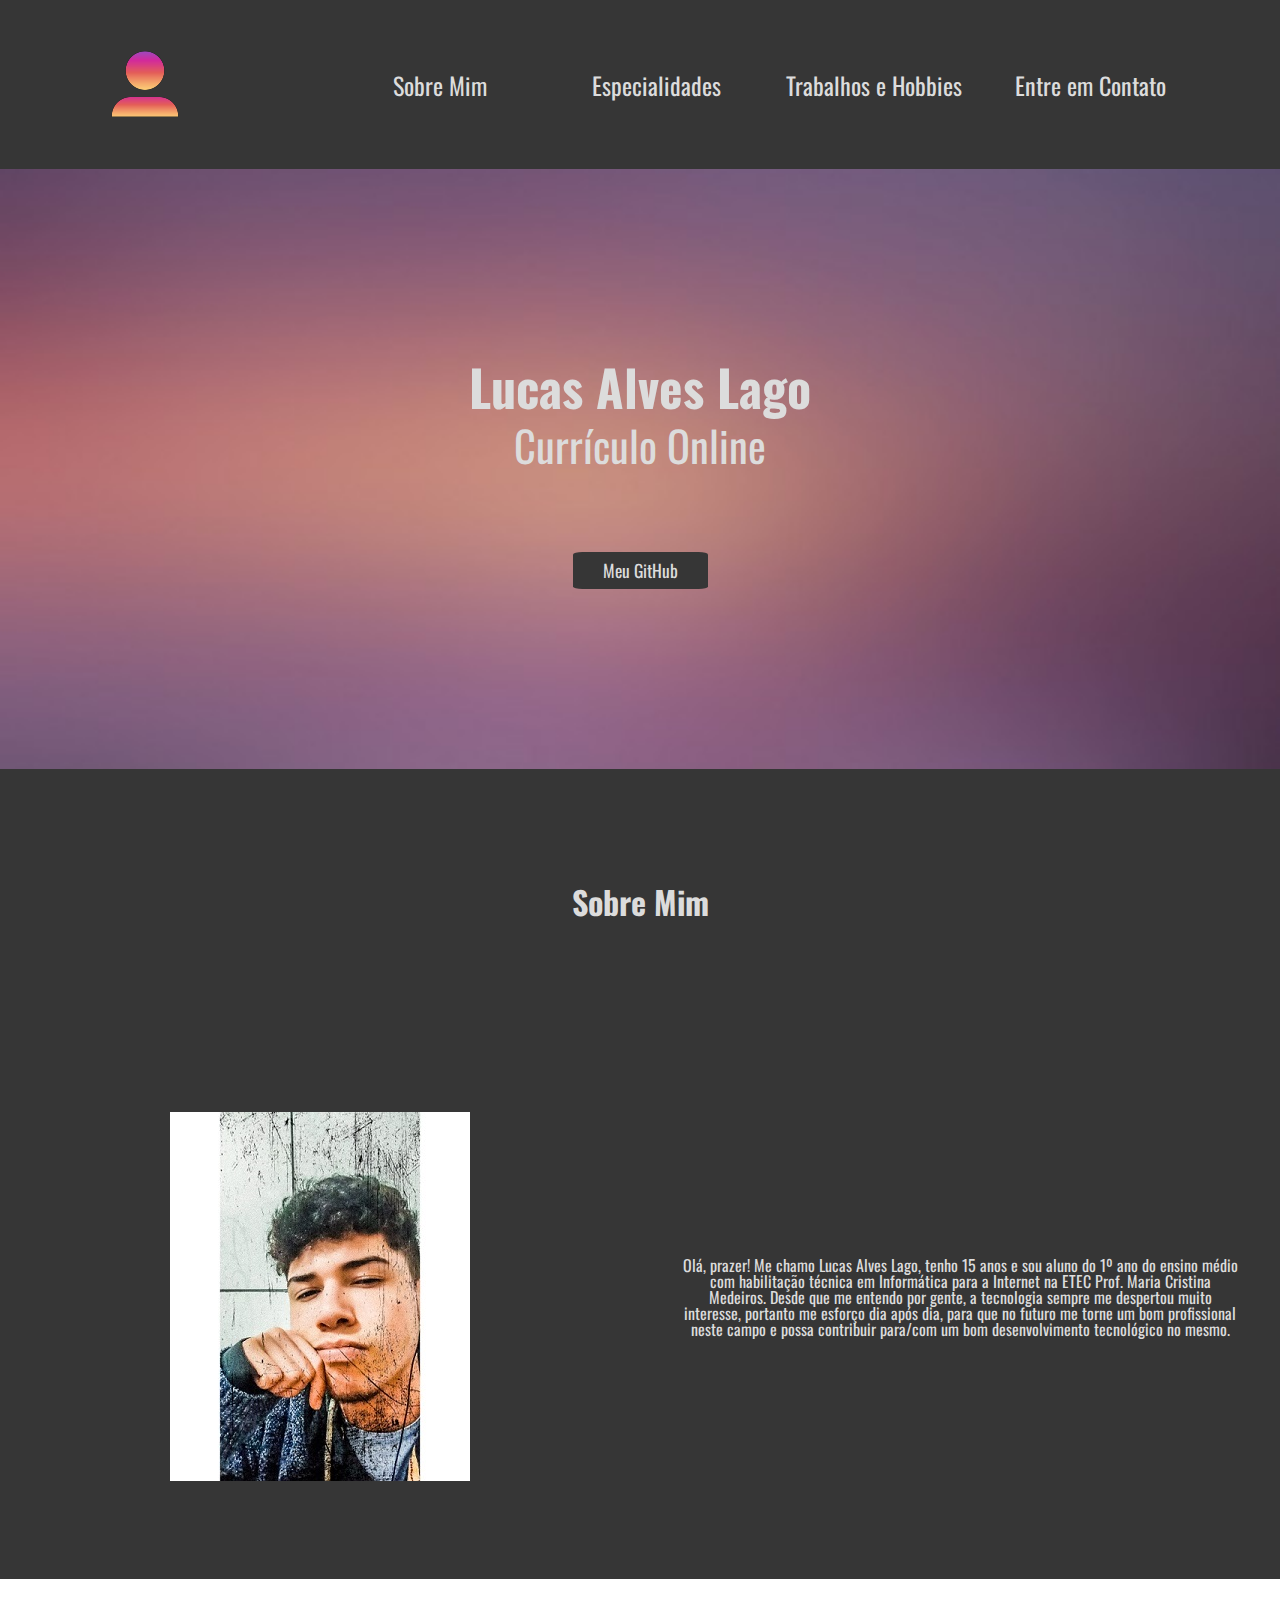
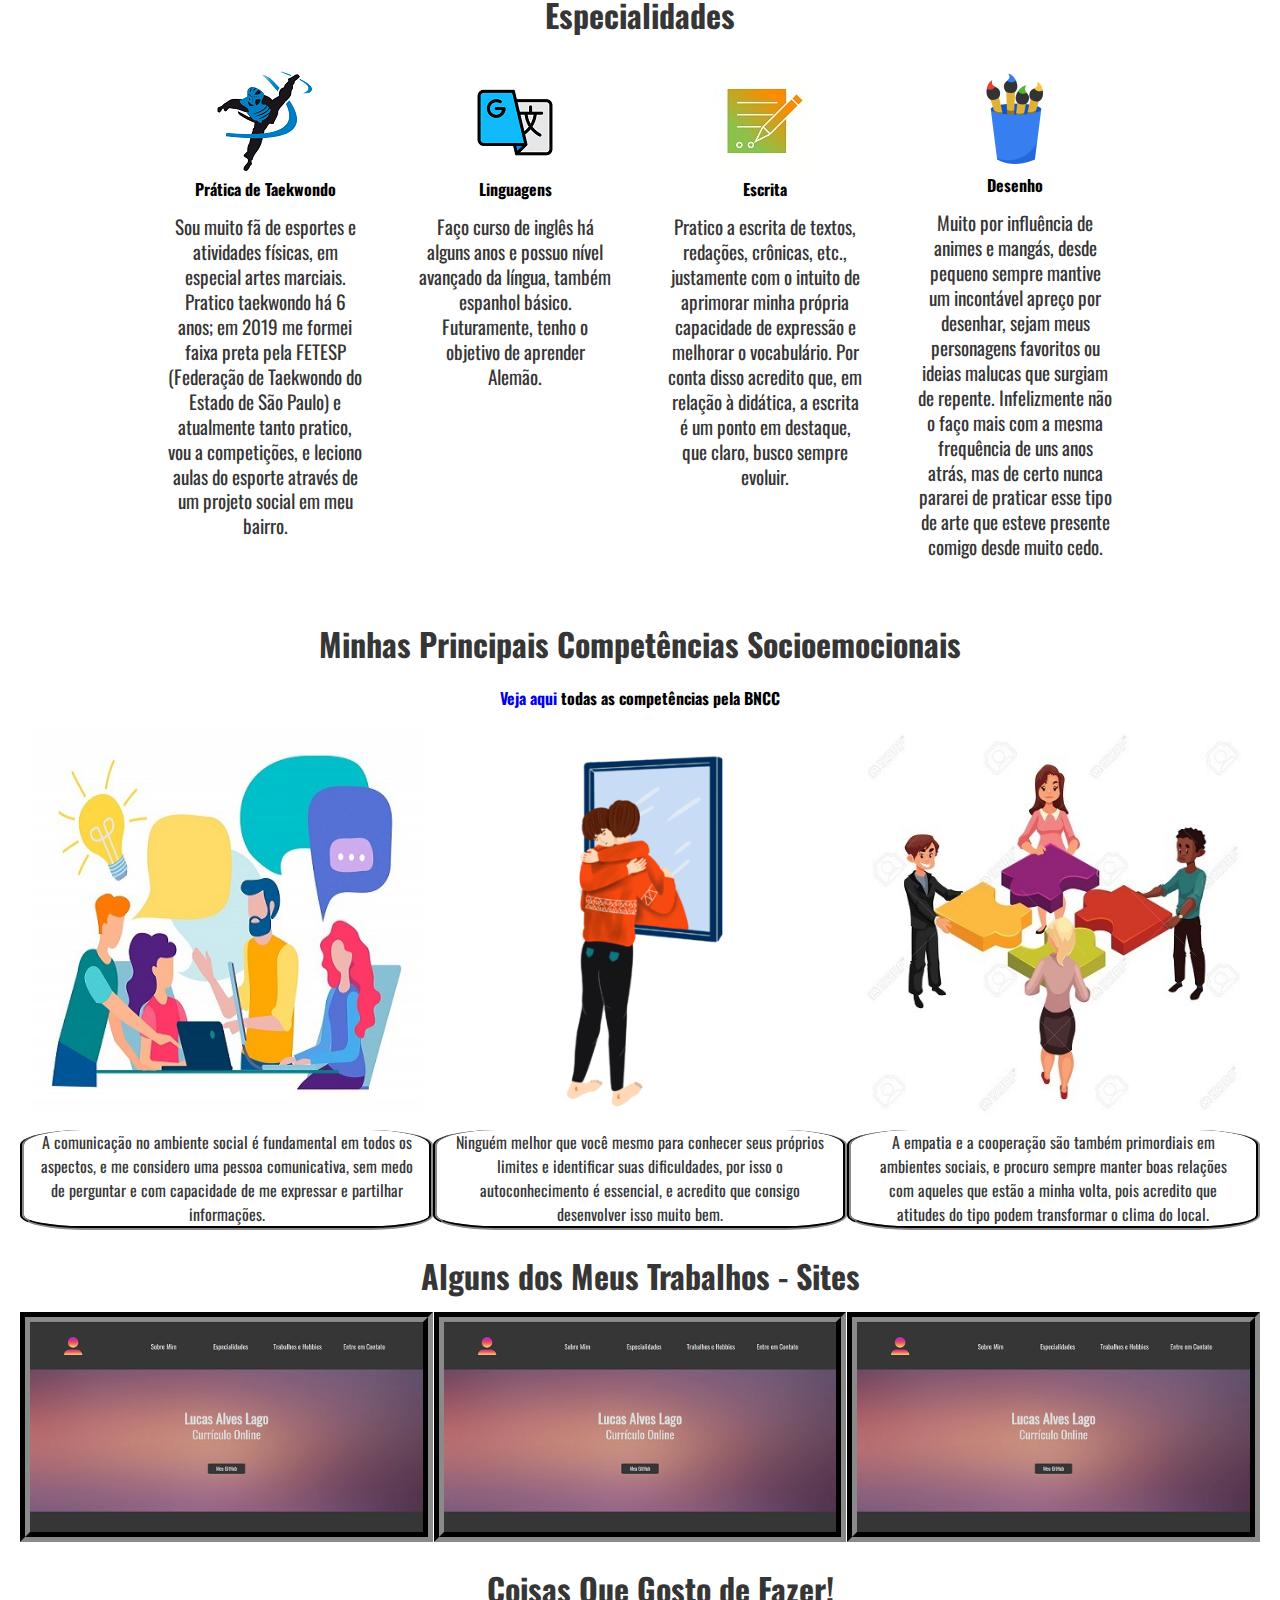
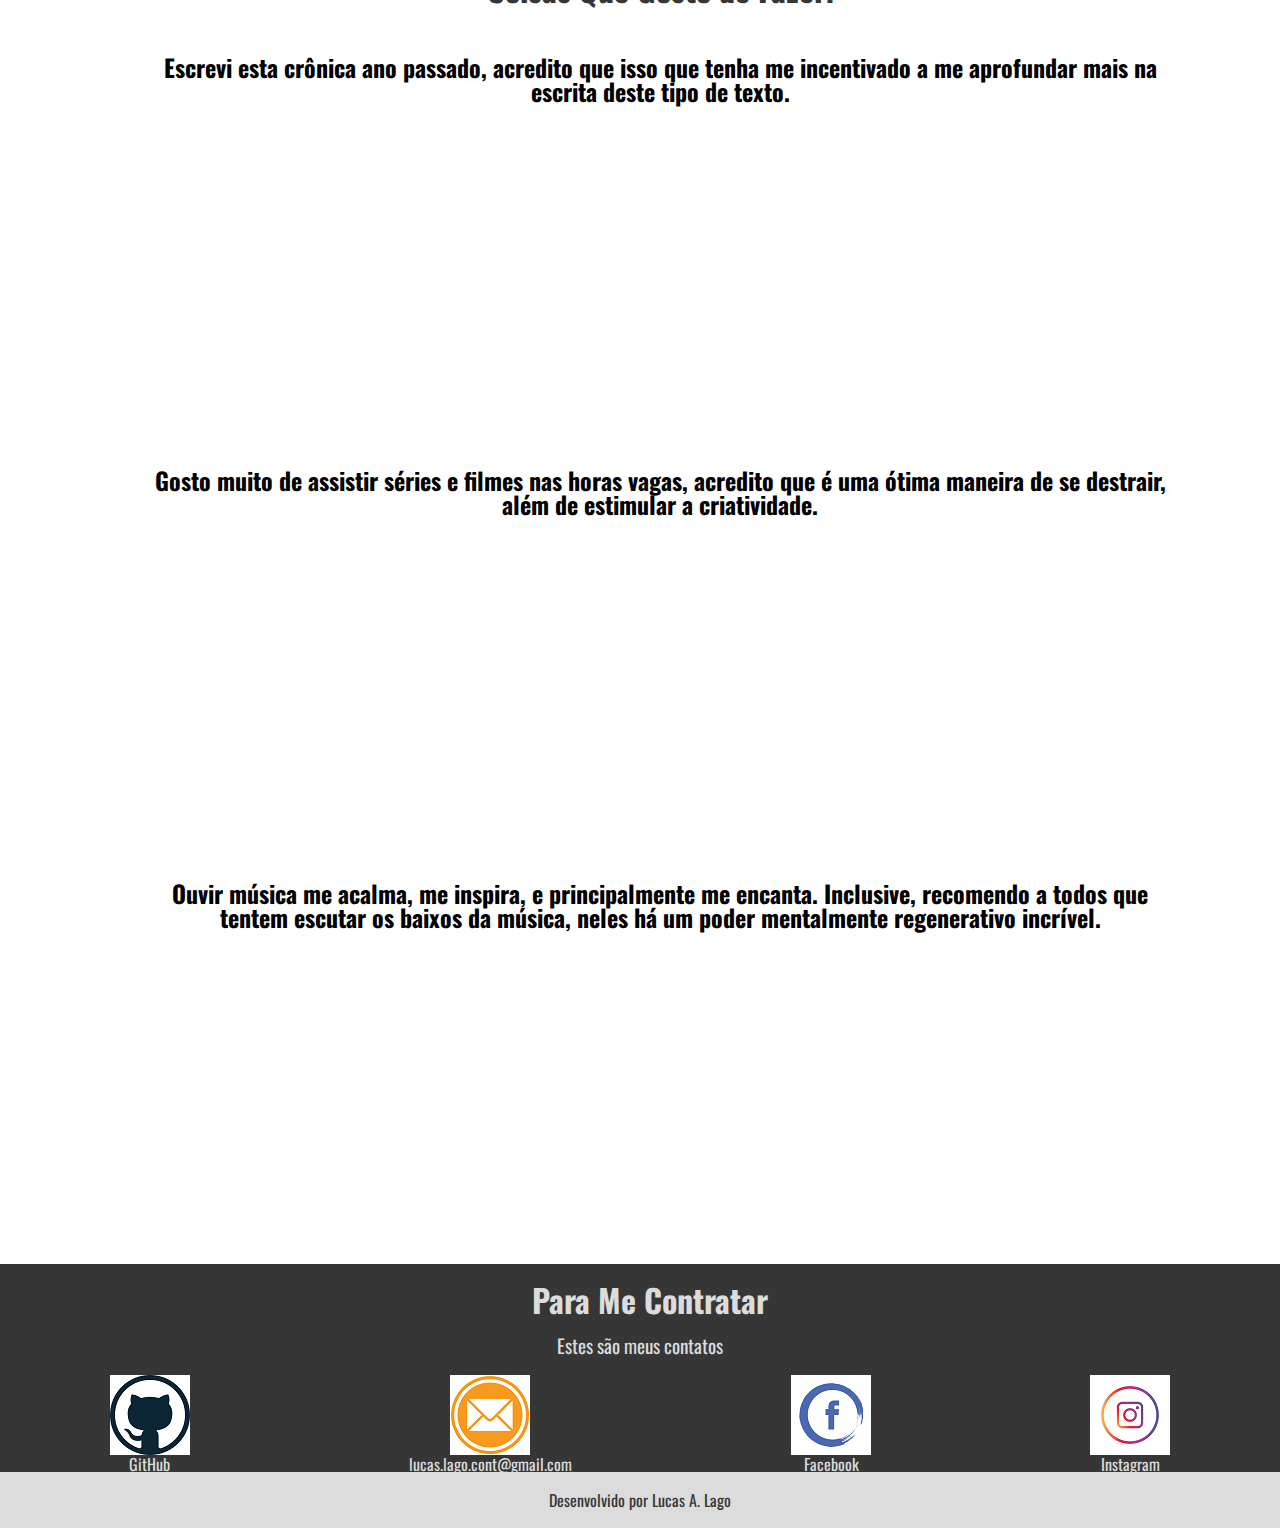
==== index.html @ 4720aa0c "Versão 1 site pessoal" ====
<!DOCTYPE html>
<html>
<head>
	<meta charset="utf-8">
	<meta name="viewport" content="width=device-width, inicial-scale=1.0">
	<link href="https://fonts.googleapis.com/css2?family=Oswald&display=swap" rel="stylesheet">
	<title>Lucas A. Lago</title>
	<link rel="icon" href="img/faviconn.png">
	<link rel="stylesheet" type="text/css" href="css/reset.css">
	<link rel="stylesheet" type="text/css" href="css/estilo.css">
</head>
<body>
	<nav class="logo">
		<a href="index.html">
			<img src="img/icone.png">
		</a>
		<ul>
			<li><a href="#sobre">Sobre Mim</a></li>
			<li><a href="#especialidades">Especialidades</a></li>
        	<li><a href="#trabalhos">Trabalhos e Hobbies</a></li>
        	<li><a href="#contato">Entre em Contato</a></li>
		</ul>

	</nav>

	<header>
		<h1>Lucas Alves Lago</h1>
		<p>Currículo Online</p>
		<a class="botao" href="https://github.com/Lucas-Alves1/Site-Etec-1-">Meu GitHub</a>

	</header>

	<div class="container">
		<section id="sobre">
			<h2>Sobre Mim</h2>
			<div class="foto">
				<img src="img/perfil22.jpeg">				
			</div>
			<div class="texto">
				<p>
					Olá, prazer! Me chamo Lucas Alves Lago, tenho 15 anos e sou aluno do 1º ano do ensino médio com habilitação técnica em Informática para a Internet na ETEC Prof. Maria Cristina Medeiros. Desde que me entendo por gente, a tecnologia sempre me despertou muito interesse, portanto me esforço dia após dia, para que no futuro me torne um bom profissional neste campo e possa contribuir para/com um bom desenvolvimento tecnológico no mesmo. 
				</p>
			</div>
			
		</section>
		<section id="especialidades">

			<h2>Especialidades</h2>
			<div>
				<img src="img/tkd.png">
				<h3>Prática de Taekwondo</h3>
				<p>
					Sou muito fã de esportes e atividades físicas, em especial artes marciais. Pratico taekwondo há 6 anos; em 2019 me formei faixa preta pela FETESP (Federação de Taekwondo do Estado de São Paulo) e atualmente tanto pratico, vou a competições, e leciono aulas do esporte através de um projeto social em meu bairro.
				</p>
			</div>
				
			<div>
				<img src="img/idioma.png">
				<h3>Linguagens</h3>
				<p>
					Faço curso de inglês há alguns anos e possuo nível avançado da língua, também espanhol básico. Futuramente, tenho o objetivo de aprender Alemão.
				</p>
			</div>
				
			<div>
				<img src="img/escrita.jpg">
				<h3>Escrita</h3>
				<p>
					Pratico a escrita de textos, redações, crônicas, etc., justamente com o intuito de aprimorar minha própria capacidade de expressão e melhorar o vocabulário. Por conta disso acredito que, em relação à didática, a escrita é um ponto em destaque, que claro, busco sempre evoluir.
				</p>
			</div>

			<div>
				<img src="img/desenho.png">
				<h3>Desenho</h3>
				<p>
					Muito por influência de animes e mangás, desde pequeno sempre mantive um incontável apreço por desenhar, sejam meus personagens favoritos ou ideias malucas que surgiam de repente. Infelizmente não o faço mais com a mesma frequência de uns anos atrás, mas de certo nunca pararei de praticar esse tipo de arte que esteve presente comigo desde muito cedo.  
				</p>
			</div>
		</section>
		<section id="competencias">
			<h2>Minhas Principais Competências Socioemocionais</h2>
			<h3><a href="docs/competencias.pdf" target="_blank">Veja aqui</a> todas as competências pela BNCC</h3>
			<div class="comp">
				<img src="img/comunicacao.png">
				<p>
					A comunicação no ambiente social é fundamental em todos os aspectos, e me considero uma pessoa comunicativa, sem medo de perguntar e com capacidade de me expressar e partilhar informações.
				</p>
			</div>
			<div class="comp">
				<img src="img/autoconhecimento.png">
				<p>
					Ninguém melhor que você mesmo para conhecer seus próprios limites e identificar suas dificuldades, por isso o autoconhecimento é essencial, e acredito que consigo desenvolver isso muito bem.
				</p>
			</div>
			<div class="comp">
				<img src="img/coop.jpg">
				<p>
					A empatia e a cooperação são também primordiais em ambientes sociais, e procuro sempre manter boas relações com aqueles que estão a minha volta, pois acredito que atitudes do tipo podem transformar o clima do local.
				</p>
			</div>
			<h2 id="trabalhos">Alguns dos Meus Trabalhos - Sites</h2>

				<div class="comp trab">
					<a href="https://curriculo-online1.000webhostapp.com/" target="_blank"><img src="img/site.png"></a>
				
				</div>
				<div class="comp trab">
					<a href="https://curriculo-online1.000webhostapp.com/" target="_blank"><img src="img/site.png"></a>
				
				</div>
				<div class="comp trab">
					<a href="https://curriculo-online1.000webhostapp.com/" target="_blank"><img src="img/site.png"></a>
				
				</div>

		</section>
		<section id="hobbies">
			<h2>Coisas Que Gosto de Fazer!</h2>
			<div class="hobbies">
				<h3>Escrevi esta crônica ano passado, acredito que isso que tenha me incentivado a me aprofundar mais na escrita deste tipo de texto.</h3>
				<iframe width="80%" height="300" src="docs/cronica_anuncio.pdf"></iframe>
			</div>
			<div class="hobbies">
				<h3>Gosto muito de assistir séries e filmes nas horas vagas, acredito que é uma ótima maneira de se destrair, além de estimular a criatividade.</h3>
				<iframe width="80%" height="300" src="https://www.youtube.com/embed/rNciXGzYZms" frameborder="0" allow="accelerometer; autoplay; encrypted-media; gyroscope; picture-in-picture" allowfullscreen></iframe>
			</div>
			<div class="hobbies">
				<h3>Ouvir música me acalma, me inspira, e principalmente me encanta. Inclusive, recomendo a todos que tentem escutar os baixos da música, neles há um poder mentalmente regenerativo incrível.</h3>  
				<iframe width="80%" height="300" src="https://www.youtube.com/embed/yjazVd1yk9I" frameborder="0" allow="accelerometer; autoplay; encrypted-media; gyroscope; picture-in-picture" allowfullscreen></iframe>
			</div>
		</section>
		<section id="contato">
			<h2>Para Me Contratar</h2>
			<p>Estes são meus contatos</p>
			<div>
				<img src="img/git.png">
				<p><a href="https://github.com/Lucas-Alves1" target="_blank">GitHub</a></p>
			</div>
			<div>
				<img src="img/email.png">
				<p><a href="https://mail.google.com/mail/u/0/" target="_blank">lucas.lago.cont@gmail.com</a></p>
			</div>
			<div>
				<img src="img/face.png" alt="facebook" target="_blank">
				<p><a href="https://www.facebook.com/lucas.alves.du">Facebook</a></p>
			</div>
			<div>
				<img src="img/insta.png" alt="instagram" target="_blank">
				<p><a href="https://www.instagram.com/luscakkkkkkkkk/?hl=pt-br">Instagram</a></p>
			</div>
			
			
		</section>
		<footer>
			<p>Desenvolvido por Lucas A. Lago</p>
		</footer>


	</div>

</body>
</html>
---- css/estilo.css ----
/* Formatação Geral  */

body{
	font-family: Oswald, Roboto, sans-serif;

}

h1, h2, h3{
		margin: 0;
		font-family: Roboto, Oswald, sans-serif;
		font-weight: 700;
}	

p{
	font-family: Oswald, Roboto, sans-serif;
}

.container{
	width: 100%;

}

/* Cabeçalho ou barra de Navegação */

.logo img{
	border-radius: 50%;

} 

nav{
	display: flex;
	flex-direction: column;
	align-items: center;
	background-color: #363636;
	color: #DCDCDC;
	padding: 20px; 
}

nav ul{
	list-style: none; 
	padding: 0;
	display: flex;
	flex-direction: column;
	align-items: center;
	width: 100%; 
}

nav ul li{
	text-align: center;
	width: 100%;
	font-size: 1.5em;
	padding: 1%;
}

nav ul li a{
	display: inline-block;
	padding: 10px 0;
	width: 100%;
	text-decoration: none;
	color: #DCDCDC;
}

/* header */

header{
	background-image: url('../img/wppe.jpg');
	background-size: cover;
	background-position: center;
	background-repeat: no-repeat;
	color: #DCDCDC;
	display: flex;
	flex-direction: column;
	align-items: center;
	text-align: center;
	padding: 30px;
	font-size: 25px;

}

header p{
	margin-bottom: 2em;
	font-size: 1.7em;

}

header h1{

	font-size: 2em;
	line-height: 1.5;
}

.botao{
	color: #DCDCDC;
	text-decoration: none;
	padding: 10px 30px;
	background-color: #363636;
	font-size: .7em;
	border-radius: 7%;

}

/* Sobre */
	
#sobre{

	display: flex;
	flex-direction: column;
	align-items: center;
	text-align: center;
	background-color: #363636;
	color: #DCDCDC;

}

#sobre h2{

	margin-top: 20px;
	font-size: 2em;

}

.foto img{

	width: 6 0%;
}

.foto{

	float: left;
	width: 50%;
}

.texto{

	float: right;
	width: 50%;
}

/*Especialidades */

#especialidades{

	padding: 20px;
	display: flex;
	flex-direction: column;
	align-items: center;
	position: relative;
	margin: 0 auto;
}

#especialidades div{

	display: flex;
	flex-direction: column;
	align-items: center;
	text-align: center;
	margin-top: 30px;
}

#especialidades p{

	line-height: 1.3;
	margin: 2vh;
	font-size: 1.2em;
	color: #363636;
}

#especialidades img{

	margin: 10px 0;
}

#especialidades h2{

	font-size: 2em;
	color: #363636;
}

/*Competências*/

#competencias{

	display: flex;
	flex-direction: column;
	align-items: center;
	padding-top: 20px;
	margin-right: 20px;
	margin-left: 20px;
}

#competencias h2{

	margin-bottom: 20px;
	margin-top: 10px;
	font-size: 2em;
	text-align: center;
	color: #363636;
}
 
#competencias h3{

	margin-bottom: 20px;
	margin-top: 10px;
	font-size: 1em;
	text-align: center;
}

#competencias p{

	margin-bottom: 20px;
	margin-top: 10px;
	font-size: 1em;
	text-align: center;
	color: #363636;
}

#competencias a{

	text-decoration: none;
}

#competencias img{

	width: 95%;
	margin-bottom: 0;
	align-items: center;
}

#competencias .comp p{

	border-left: 4px groove #363636;
	border-right: 4px groove #363636;
	border-bottom: 4px groove #363636;
	border-radius: 15%;?
	margin-top: 0;
	font-family: "Oswald", "Roboto", sans-serif;
	padding-right: 15px;
	padding-left: 15px;
	line-height: 1.5; 
}

.trab img:hover{

	-ms-transform: rotate(-10deg);
	-webkit-transform: rotate(-10deg);
	-moz-transform: rotate(-10deg);
	-o-transform: rotate(-10deg);
	transform: rotate(-10deg);
}

.trab img{

	border: 10px groove #363636;
}

/*Hobby*/
#hobbies{

	display: flex;
	flex-direction: column;
	align-items: center;
	padding-top: 20px;
	margin-right: 20px;
	margin-left: 20px;
	width: 100%;
}

#hobbies h2{

	margin-bottom: 20px;
	margin-top: 10px;
	font-size: 2em;
	text-align: center;
	color: #363636;
}

.hobbies{

	width: 80%;
	align-items: center;
	text-align: center;
	padding-bottom: 20px;
}

.hobbies h3{

	font-size: 1.5em;
	margin-top: 30px;
	margin-bottom: 14px;
}
/*contato*/
#contato{

	display: flex;
	flex-direction: column;
	align-items: center;
	text-align: center;
	background-color: #363636;
	width: 100%;
}

#contato h2{

	margin-left: 20px;
	margin-width: 20px;
	margin-bottom: 20px;
	margin-top: 20px;
	font-size: 2em;
	text-align: center;
	color: #DCDCDC;
}

#contato > p{

	margin-bottom: 20px;
	font-size: 1.2em;
	color: #DCDCDC;
}

#contato a{

	text-decoration: none;
	color: #DCDCDC;
	font-family: Roboto, Oswald, sans-serif;
	text-align: center;
	padding-bottom: 10px;
}

/*footer*/
footer{

	text-align: center;
	width: 100%;
	background-color: #DCDCDC;
	color: #363636;
	padding-top: 20px;
	padding-bottom: 20px; 
}

@media screen and (min-width: 768px) {
/* Cabeçalho ou barra de Navegação */
nav{
	flex-direction: row;
	justify-content: space-around;
}
nav ul{

	flex-direction: row;
	width: 70%;
}

}
/* header */

header{
	height: 60vh;
	justify-content: center;

} 

/* SOBRE */

#sobre{

	flex-direction: row;
	flex-wrap: wrap;
	align-items: center;
	height: 90vh;
	justify-content: center;
	min-height: 80vh;
}

#sobre h2{

	text-align: center;
	width: 100%;
}

#sobre div{

	flex-grow: 1;
	flex-basis: 300px;
	padding: 0 40px;
}

/*Especialidades*/

#especialidades{

	flex-direction: row;
	flex-wrap: wrap;
	align-items: flex-start;
	max-width: 1000px;
	margin: 0 auto;
	color: 363636;
}

#especialidades h2{

	text-align: center;
	width: 100%;
	color: 363636;
}

#especialidades div{

	flex-grow: 1;
	flex-basis: 150px;
	padding: 0 10px;
}

/*Competências*/

#competencias{

	flex-direction: row;
	flex-wrap: wrap;
}

#competencias h2, h3{

	width: 100%;
	text-align: center;
}

#competencias .comp{

	text-align: center;
	width: 33.3333333333%
}

/*contato*/

#contato{

	flex-direction: row;
	flex-wrap: wrap;
	justify-content: space-around;
	max-width: 100%;
	margin: 0 auto;
	text-align: center;
	max-height: 40vh;
	width: 100%;
} 

#contato h2,
#contato p{

	width: 100%;
	text-align: center;
}
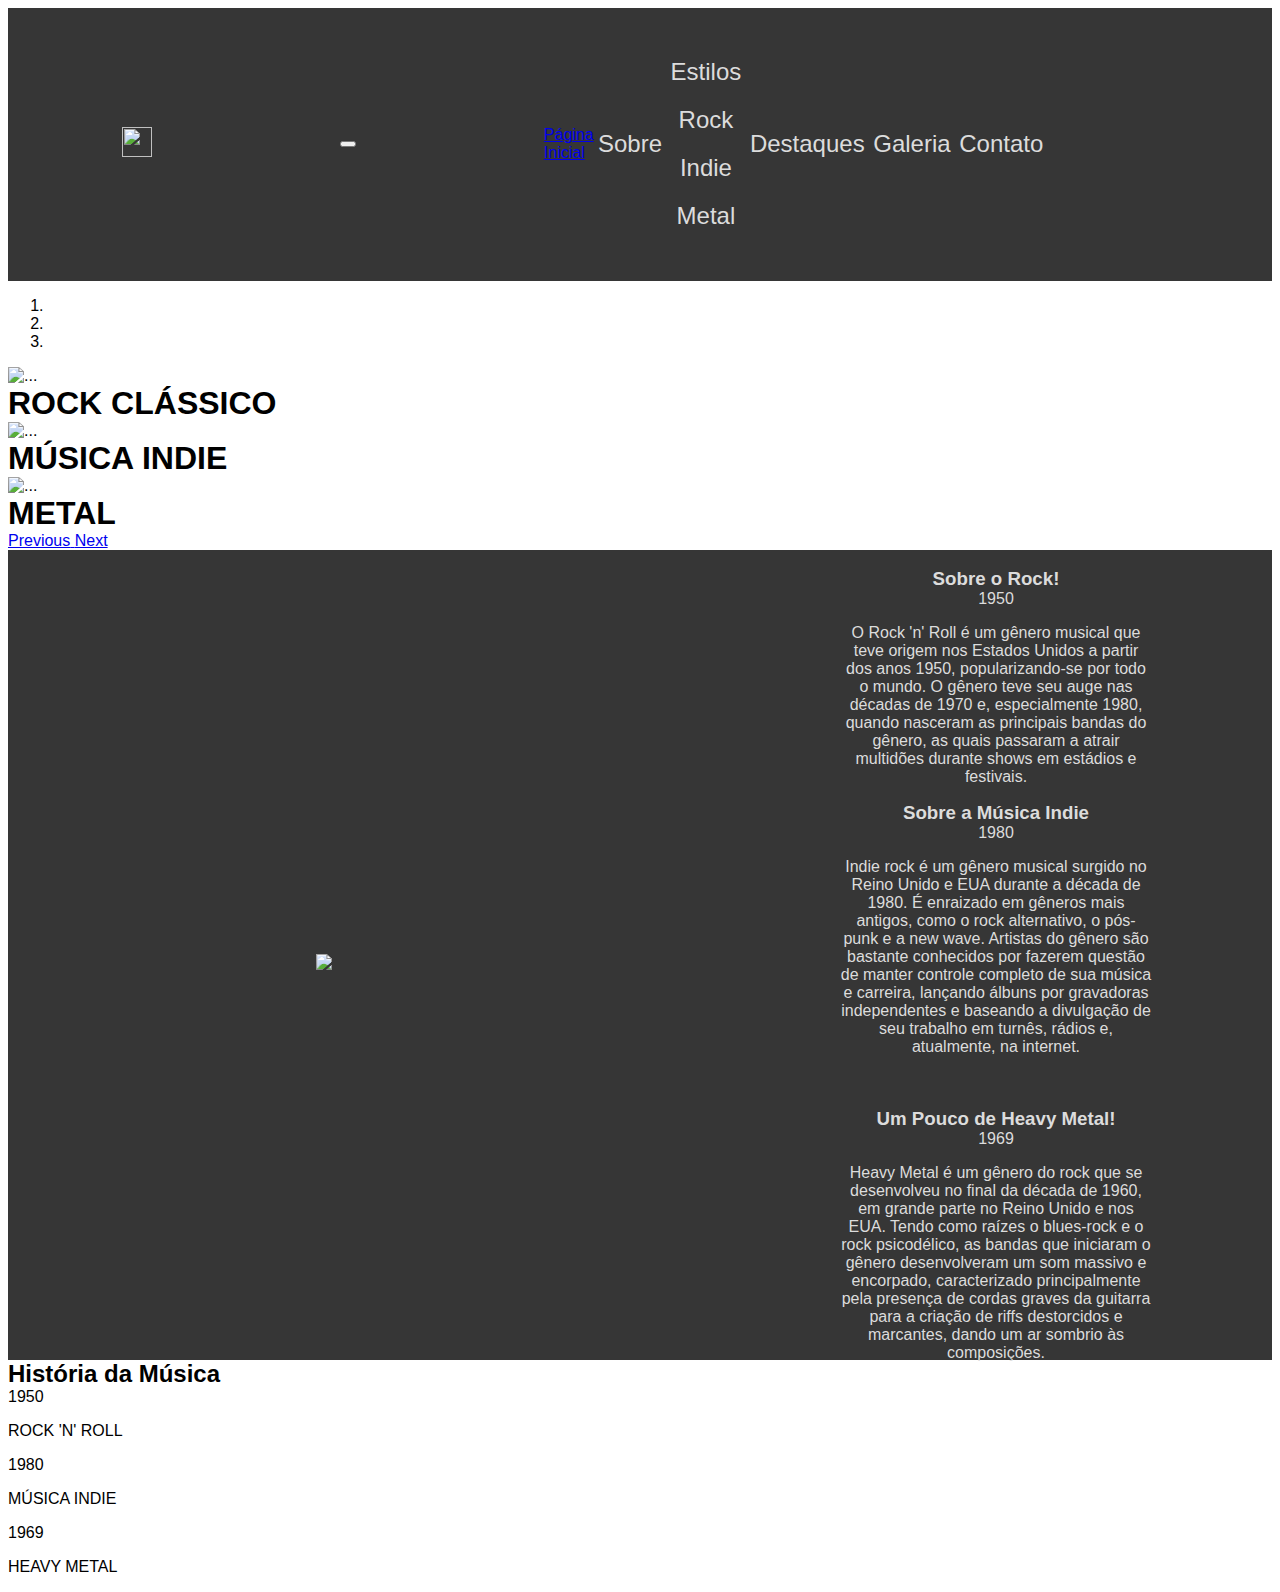
==== commit 65c42ab7: "Add files via upload" ====
--- a/index.html
+++ b/index.html
@@ -1,163 +1,207 @@
-<!DOCTYPE html>
-<html>
-<head>
-	<meta charset="utf-8">
-	<meta name="viewport" content="width=device-width, inicial-scale=1.0">
-	<link href="https://fonts.googleapis.com/css2?family=Oswald&display=swap" rel="stylesheet">
-	<title>Lucas A. Lago</title>
-	<link rel="icon" href="img/faviconn.png">
-	<link rel="stylesheet" type="text/css" href="css/reset.css">
-	<link rel="stylesheet" type="text/css" href="css/estilo.css">
-</head>
-<body>
-	<nav class="logo">
-		<a href="index.html">
-			<img src="img/icone.png">
-		</a>
-		<ul>
-			<li><a href="#sobre">Sobre Mim</a></li>
-			<li><a href="#especialidades">Especialidades</a></li>
-        	<li><a href="#trabalhos">Trabalhos e Hobbies</a></li>
-        	<li><a href="#contato">Entre em Contato</a></li>
-		</ul>
-
-	</nav>
-
-	<header>
-		<h1>Lucas Alves Lago</h1>
-		<p>Currículo Online</p>
-		<a class="botao" href="https://github.com/Lucas-Alves1/Site-Etec-1-">Meu GitHub</a>
-
-	</header>
-
-	<div class="container">
-		<section id="sobre">
-			<h2>Sobre Mim</h2>
-			<div class="foto">
-				<img src="img/perfil22.jpeg">				
-			</div>
-			<div class="texto">
-				<p>
-					Olá, prazer! Me chamo Lucas Alves Lago, tenho 15 anos e sou aluno do 1º ano do ensino médio com habilitação técnica em Informática para a Internet na ETEC Prof. Maria Cristina Medeiros. Desde que me entendo por gente, a tecnologia sempre me despertou muito interesse, portanto me esforço dia após dia, para que no futuro me torne um bom profissional neste campo e possa contribuir para/com um bom desenvolvimento tecnológico no mesmo. 
-				</p>
-			</div>
-			
-		</section>
-		<section id="especialidades">
-
-			<h2>Especialidades</h2>
-			<div>
-				<img src="img/tkd.png">
-				<h3>Prática de Taekwondo</h3>
-				<p>
-					Sou muito fã de esportes e atividades físicas, em especial artes marciais. Pratico taekwondo há 6 anos; em 2019 me formei faixa preta pela FETESP (Federação de Taekwondo do Estado de São Paulo) e atualmente tanto pratico, vou a competições, e leciono aulas do esporte através de um projeto social em meu bairro.
-				</p>
-			</div>
-				
-			<div>
-				<img src="img/idioma.png">
-				<h3>Linguagens</h3>
-				<p>
-					Faço curso de inglês há alguns anos e possuo nível avançado da língua, também espanhol básico. Futuramente, tenho o objetivo de aprender Alemão.
-				</p>
-			</div>
-				
-			<div>
-				<img src="img/escrita.jpg">
-				<h3>Escrita</h3>
-				<p>
-					Pratico a escrita de textos, redações, crônicas, etc., justamente com o intuito de aprimorar minha própria capacidade de expressão e melhorar o vocabulário. Por conta disso acredito que, em relação à didática, a escrita é um ponto em destaque, que claro, busco sempre evoluir.
-				</p>
-			</div>
-
-			<div>
-				<img src="img/desenho.png">
-				<h3>Desenho</h3>
-				<p>
-					Muito por influência de animes e mangás, desde pequeno sempre mantive um incontável apreço por desenhar, sejam meus personagens favoritos ou ideias malucas que surgiam de repente. Infelizmente não o faço mais com a mesma frequência de uns anos atrás, mas de certo nunca pararei de praticar esse tipo de arte que esteve presente comigo desde muito cedo.  
-				</p>
-			</div>
-		</section>
-		<section id="competencias">
-			<h2>Minhas Principais Competências Socioemocionais</h2>
-			<h3><a href="docs/competencias.pdf" target="_blank">Veja aqui</a> todas as competências pela BNCC</h3>
-			<div class="comp">
-				<img src="img/comunicacao.png">
-				<p>
-					A comunicação no ambiente social é fundamental em todos os aspectos, e me considero uma pessoa comunicativa, sem medo de perguntar e com capacidade de me expressar e partilhar informações.
-				</p>
-			</div>
-			<div class="comp">
-				<img src="img/autoconhecimento.png">
-				<p>
-					Ninguém melhor que você mesmo para conhecer seus próprios limites e identificar suas dificuldades, por isso o autoconhecimento é essencial, e acredito que consigo desenvolver isso muito bem.
-				</p>
-			</div>
-			<div class="comp">
-				<img src="img/coop.jpg">
-				<p>
-					A empatia e a cooperação são também primordiais em ambientes sociais, e procuro sempre manter boas relações com aqueles que estão a minha volta, pois acredito que atitudes do tipo podem transformar o clima do local.
-				</p>
-			</div>
-			<h2 id="trabalhos">Alguns dos Meus Trabalhos - Sites</h2>
-
-				<div class="comp trab">
-					<a href="https://curriculo-online1.000webhostapp.com/" target="_blank"><img src="img/site.png"></a>
-				
-				</div>
-				<div class="comp trab">
-					<a href="https://curriculo-online1.000webhostapp.com/" target="_blank"><img src="img/site.png"></a>
-				
-				</div>
-				<div class="comp trab">
-					<a href="https://curriculo-online1.000webhostapp.com/" target="_blank"><img src="img/site.png"></a>
-				
-				</div>
-
-		</section>
-		<section id="hobbies">
-			<h2>Coisas Que Gosto de Fazer!</h2>
-			<div class="hobbies">
-				<h3>Escrevi esta crônica ano passado, acredito que isso que tenha me incentivado a me aprofundar mais na escrita deste tipo de texto.</h3>
-				<iframe width="80%" height="300" src="docs/cronica_anuncio.pdf"></iframe>
-			</div>
-			<div class="hobbies">
-				<h3>Gosto muito de assistir séries e filmes nas horas vagas, acredito que é uma ótima maneira de se destrair, além de estimular a criatividade.</h3>
-				<iframe width="80%" height="300" src="https://www.youtube.com/embed/rNciXGzYZms" frameborder="0" allow="accelerometer; autoplay; encrypted-media; gyroscope; picture-in-picture" allowfullscreen></iframe>
-			</div>
-			<div class="hobbies">
-				<h3>Ouvir música me acalma, me inspira, e principalmente me encanta. Inclusive, recomendo a todos que tentem escutar os baixos da música, neles há um poder mentalmente regenerativo incrível.</h3>  
-				<iframe width="80%" height="300" src="https://www.youtube.com/embed/yjazVd1yk9I" frameborder="0" allow="accelerometer; autoplay; encrypted-media; gyroscope; picture-in-picture" allowfullscreen></iframe>
-			</div>
-		</section>
-		<section id="contato">
-			<h2>Para Me Contratar</h2>
-			<p>Estes são meus contatos</p>
-			<div>
-				<img src="img/git.png">
-				<p><a href="https://github.com/Lucas-Alves1" target="_blank">GitHub</a></p>
-			</div>
-			<div>
-				<img src="img/email.png">
-				<p><a href="https://mail.google.com/mail/u/0/" target="_blank">lucas.lago.cont@gmail.com</a></p>
-			</div>
-			<div>
-				<img src="img/face.png" alt="facebook" target="_blank">
-				<p><a href="https://www.facebook.com/lucas.alves.du">Facebook</a></p>
-			</div>
-			<div>
-				<img src="img/insta.png" alt="instagram" target="_blank">
-				<p><a href="https://www.instagram.com/luscakkkkkkkkk/?hl=pt-br">Instagram</a></p>
-			</div>
-			
-			
-		</section>
-		<footer>
-			<p>Desenvolvido por Lucas A. Lago</p>
-		</footer>
-
-
-	</div>
-
-</body>
+<!doctype html>
+<html lang="pt-br">
+  <head>
+    <!-- Required meta tags -->
+    <meta charset="utf-8">
+    <meta name="viewport" content="width=device-width, initial-scale=1, shrink-to-fit=no">
+
+    <!-- Bootstrap CSS -->
+    <link rel="stylesheet" type="text/css" href="css/bootstrap.css">
+    <link rel="stylesheet" type="text/css" href="css/botstrap-grid.css">
+    <link rel="stylesheet" type="text/css" href="css/boostrap-reboot.css">
+    <link rel="stylesheet" type="text/css" href="css/estilo.css">
+    <link href="https://fonts.googleapis.com/css2?family=Syne+Mono&display=swap" rel="stylesheet">
+    <link href="https://fonts.googleapis.com/css2?family=Grenze+Gotisch:wght@800&display=swap" rel="stylesheet">
+    <link rel="icon" type="image/png" sizes="16x16" href="img/favicon.png">
+
+    <title>Meu Site de Música</title>
+  </head>
+  <body>
+    <nav class="navbar fixed-top navbar-expand-lg navbar-dark bg-dark">
+      <a class="navbar-brand" href="index.html">
+        <img src="img/logo.png" width="30" height="30" alt="" loading="lazy">
+      </a>
+      <button class="navbar-toggler" type="button" data-toggle="collapse" data-target="#navbarSupportedContent" aria-controls="navbarSupportedContent" aria-expanded="false" aria-label="Toggle navigation">
+        <span class="navbar-toggler-icon"></span>
+      </button>
+
+      <div class="collapse navbar-collapse" id="navbarSupportedContent">
+        <ul class="navbar-nav mr-auto">
+          <!--<li class="nav-item active">
+            <a class="nav-link" href="#">Página Inicial<span class="sr-only">(current)</span></a>
+          </li>
+          <li class="nav-item">-->
+            <a class="nav-link" href="#inicio">Página Inicial</a>
+          </li>
+          <li class="nav-item">
+            <a class="nav-link" href="#sobre">Sobre</a>
+          </li>
+          <li class="nav-item dropdown">
+            <a class="nav-link dropdown-toggle" href="#" id="navbarDropdown" role="button" data-toggle="dropdown" aria-haspopup="true" aria-expanded="false">Estilos</a>
+            <div class="dropdown-menu" aria-labelledby="navbarDropdown">
+              <a class="dropdown-item" href="#">Rock</a>
+              <a class="dropdown-item" href="#">Indie</a>
+              <a class="dropdown-item" href="#">Metal</a>
+            </div>
+          </li>
+          <li class="nav-item">
+            <a class="nav-link" href="#destaques">Destaques</a>
+          </li>
+          <li class="nav-item">
+            <a class="nav-link" href="#">Galeria</a>
+          </li>
+          <li class="nav-item">
+            <a class="nav-link" href="#">Contato</a>
+          </li>
+        </ul>
+      </div>
+    </nav>
+
+    <div id="inicio" class="naoentra">
+      <div id="carouselExampleCaptions" class="carousel slide" data-ride="carousel">
+        <ol class="carousel-indicators">
+          <li data-target="#carouselExampleCaptions" data-slide-to="0" class="active"></li>
+          <li data-target="#carouselExampleCaptions" data-slide-to="1"></li>
+          <li data-target="#carouselExampleCaptions" data-slide-to="2"></li>
+        </ol>
+        <div class="carousel-inner">
+          <div class="carousel-item active">
+            <img src="img/rock-banner.png" class="d-block w-100" alt="...">
+            <div class="carousel-caption d-none d-md-block">
+              <h1>ROCK CLÁSSICO</h1>
+            </div>
+          </div>
+          <div class="carousel-item">
+            <img src="img/indie-banner.png" class="d-block w-100" alt="...">
+            <div class="carousel-caption d-none d-md-block">
+              <h1>MÚSICA INDIE</h1>
+            </div>
+          </div>
+          <div class="carousel-item">
+            <img src="img/metal-banner.jpg" class="d-block w-100" alt="...">
+            <div class="carousel-caption d-none d-md-block">
+              <h1>METAL</h1>
+            </div>
+          </div>
+        </div>
+        <a class="carousel-control-prev" href="#carouselExampleCaptions" role="button" data-slide="prev">
+          <span class="carousel-control-prev-icon" aria-hidden="true"></span>
+          <span class="sr-only">Previous</span>
+        </a>
+        <a class="carousel-control-next" href="#carouselExampleCaptions" role="button" data-slide="next">
+          <span class="carousel-control-next-icon" aria-hidden="true"></span>
+          <span class="sr-only">Next</span>
+        </a>
+      </div>
+    </div>  
+
+    <main id="sobre" class="gradiente">
+      <div id="sobre1" class="linha">
+        <img class="img-fluid" src="img/linha.png">
+      </div>
+      <div class="gradiente">
+        <section>
+          <div class="container">
+            <div class="row align-items-center">
+              <div class="col-md-3 col-lg-3 d-none d-md-block"> 
+                <div class="p-4">
+                  <img class="img-fluid radius-meu" src="img/rock1.jpg" alt="">
+                </div>             
+              </div>
+              <div class="col-md-9 col-lg-9">  
+                <div class="p-4">
+                  <h3 class="display-5 sombra-branca">Sobre o Rock!</h3>
+                  <div class="ano"><span data-toggle="counter-up">1950</span></div>
+                  <p>O Rock 'n' Roll é um gênero musical que teve origem nos Estados Unidos a partir dos anos 1950, popularizando-se por todo o mundo. O gênero <span class="destaque-vermelho">teve seu auge</span> nas décadas de 1970 e, <span class="destaque-vermelho">especialmente 1980</span>, quando nasceram as principais bandas do gênero, as quais passaram a atrair multidões durante shows em estádios e festivais.                      
+                  </p>
+                </div>              
+              </div>
+            </div>
+          </div>
+        </section>
+
+        <section>
+          <div class="container">
+            <div class="row align-items-center">
+              <div class="col-md-9 col-lg-9">
+                <div class="p-4">
+                  <h3 class="display-5 sombra-branca">Sobre a Música Indie</h3>
+                  <div class="ano"><span data-toggle="counter-up">1980</span></div>
+                  <p>Indie rock é um gênero musical surgido no Reino Unido e EUA durante a década de 1980. É <span class="destaque-vermelho">enraizado em gêneros mais antigos</span>, como o rock alternativo, o pós-punk e a new wave. Artistas do gênero são bastante conhecidos por fazerem questão de manter <span class="destaque-vermelho">controle completo</span> de sua música e carreira, lançando álbuns por gravadoras independentes e baseando a divulgação de seu trabalho em turnês, rádios e, atualmente, na internet.
+                </div>             
+              </div>
+              <div class="col-md-3 col-lg-3 d-none d-md-block">
+                <div class="p-4">
+                  <img class="img-fluid radius-meu" src="img/indie1.jpg" alt="">
+                </div>              
+              </div>
+            </div>
+          </div>  
+        </section>
+
+        <section>
+          <div class="container">
+            <div class="row align-items-center">
+              <div class="col-md-3 col-lg-3 d-none d-md-block">    
+                <div class="p-4">
+                  <img class="img-fluid radius-meu" src="img/metal1.jpg" alt="">
+                </div>
+              </div>
+              <div class="col-md-9 col-lg-9">  
+                <div class="p-4">
+                  <h3 class="display-5 sombra-branca">Um Pouco de Heavy Metal!</h3>
+                  <div class="ano"><span data-toggle="counter-up">1969</span></div>
+                  <p>Heavy Metal é um gênero do rock que se desenvolveu no final da década de 1960, em grande parte no Reino Unido e nos EUA. <span class="destaque-vermelho">Tendo como raízes o blues-rock e o rock psicodélico</span>, as bandas que iniciaram o gênero desenvolveram um som massivo e encorpado, caracterizado principalmente pela presença de <span class="destaque-vermelho">cordas graves da guitarra</span> para a criação de riffs destorcidos e marcantes, dando um ar sombrio às composições.  
+                  </p>
+                </div>                 
+              </div>
+            </div>  
+          </div>
+        </section>
+      </div>
+    </main>
+
+    <div id="destaques" class="fundo-imagem img-fluid">
+      <section id="counts" class="counts section-bg">
+        <div class="container">
+          <h2 class="cor sombra-vermelha"><b>História da Música</b></h2>
+          <div class="row justify-content-center">
+
+            <div class="col-lg-4 col-md-4 d-md-flex align-items-md-stretch">
+              <div class="count-box">
+                <span data-toggle="counter-up">1950</span>
+                <p class="sombra-preta">ROCK 'N' ROLL</p>
+              </div>
+            </div>
+
+            <div class="col-lg-4 col-md-4 d-md-flex align-items-md-stretch">
+              <div class="count-box">
+                <span data-toggle="counter-up">1980</span>
+                <p class="sombra-preta">MÚSICA INDIE</p>
+              </div>
+
+            <div class="col-lg-4 col-md-4 d-md-flex align-items-md-stretch">
+              <div class="count-box">
+                <span data-toggle="counter-up">1969</span>
+                <p class="sombra-preta">HEAVY METAL</p>
+              </div>
+          </div>
+        </div>
+      </section>    
+    </div>
+
+    <!-- Optional JavaScript -->
+    <!-- jQuery first, then Popper.js, then Bootstrap JS -->
+
+    <script type="text/javascript" src="js/jquery.min.js"></script>
+    <script type="text/javascript" src="js/jquery.waypoints.min.js"></script>
+    <script src="https://cdn.jsdelivr.net/npm/popper.js@1.16.1/dist/umd/popper.min.js" integrity="sha384-9/reFTGAW83EW2RDu2S0VKaIzap3H66lZH81PoYlFhbGU+6BZp6G7niu735Sk7lN" crossorigin="anonymous"></script>
+    <script type="text/javascript" src="js/bootstrap.js"></script>
+    <script type="text/javascript" src="js/bootstrap.bundle.js"></script>
+    <script type="text/javascript" src="js/counterup.min.js"></script>
+    <script type="text/javascript" src="js/jquery.waypoints.min.js"></script>
+    <script type="text/javascript" src="js/main.js"></script>
+    
+    
+  </body>
 </html>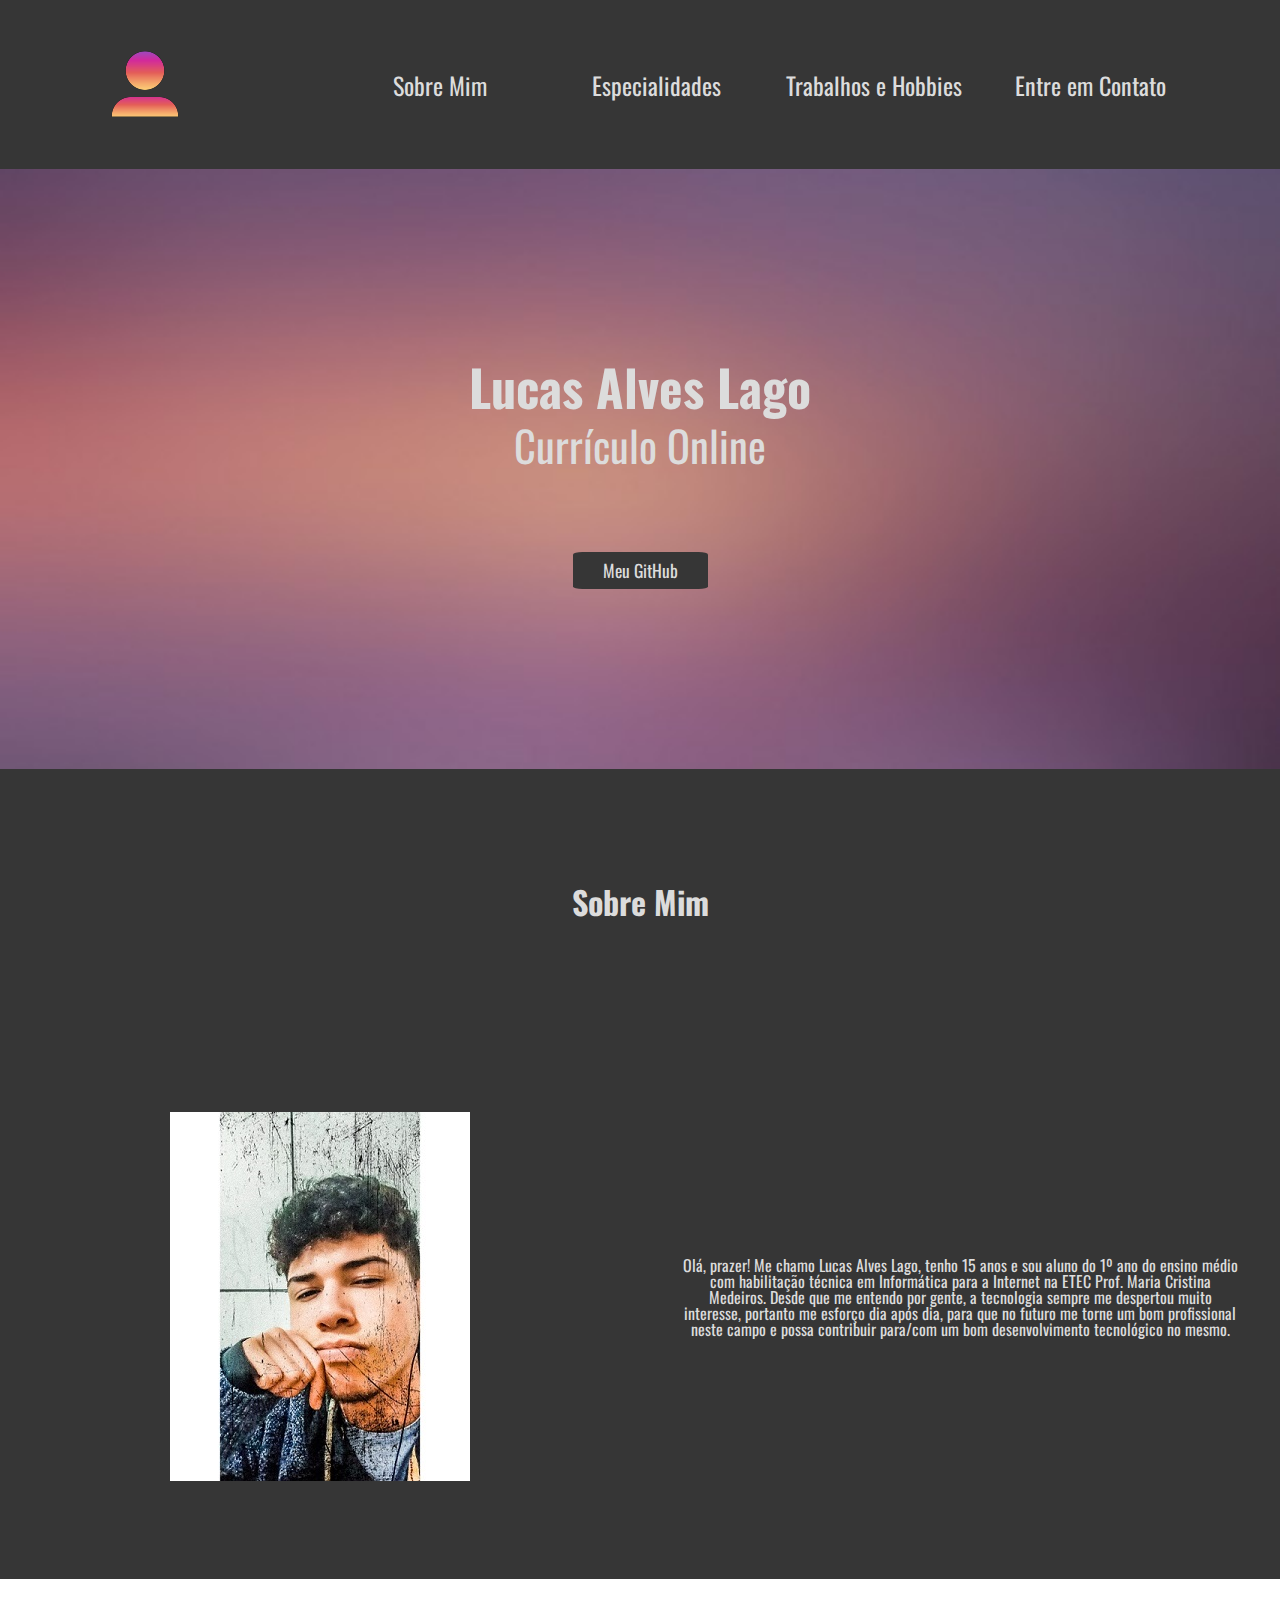
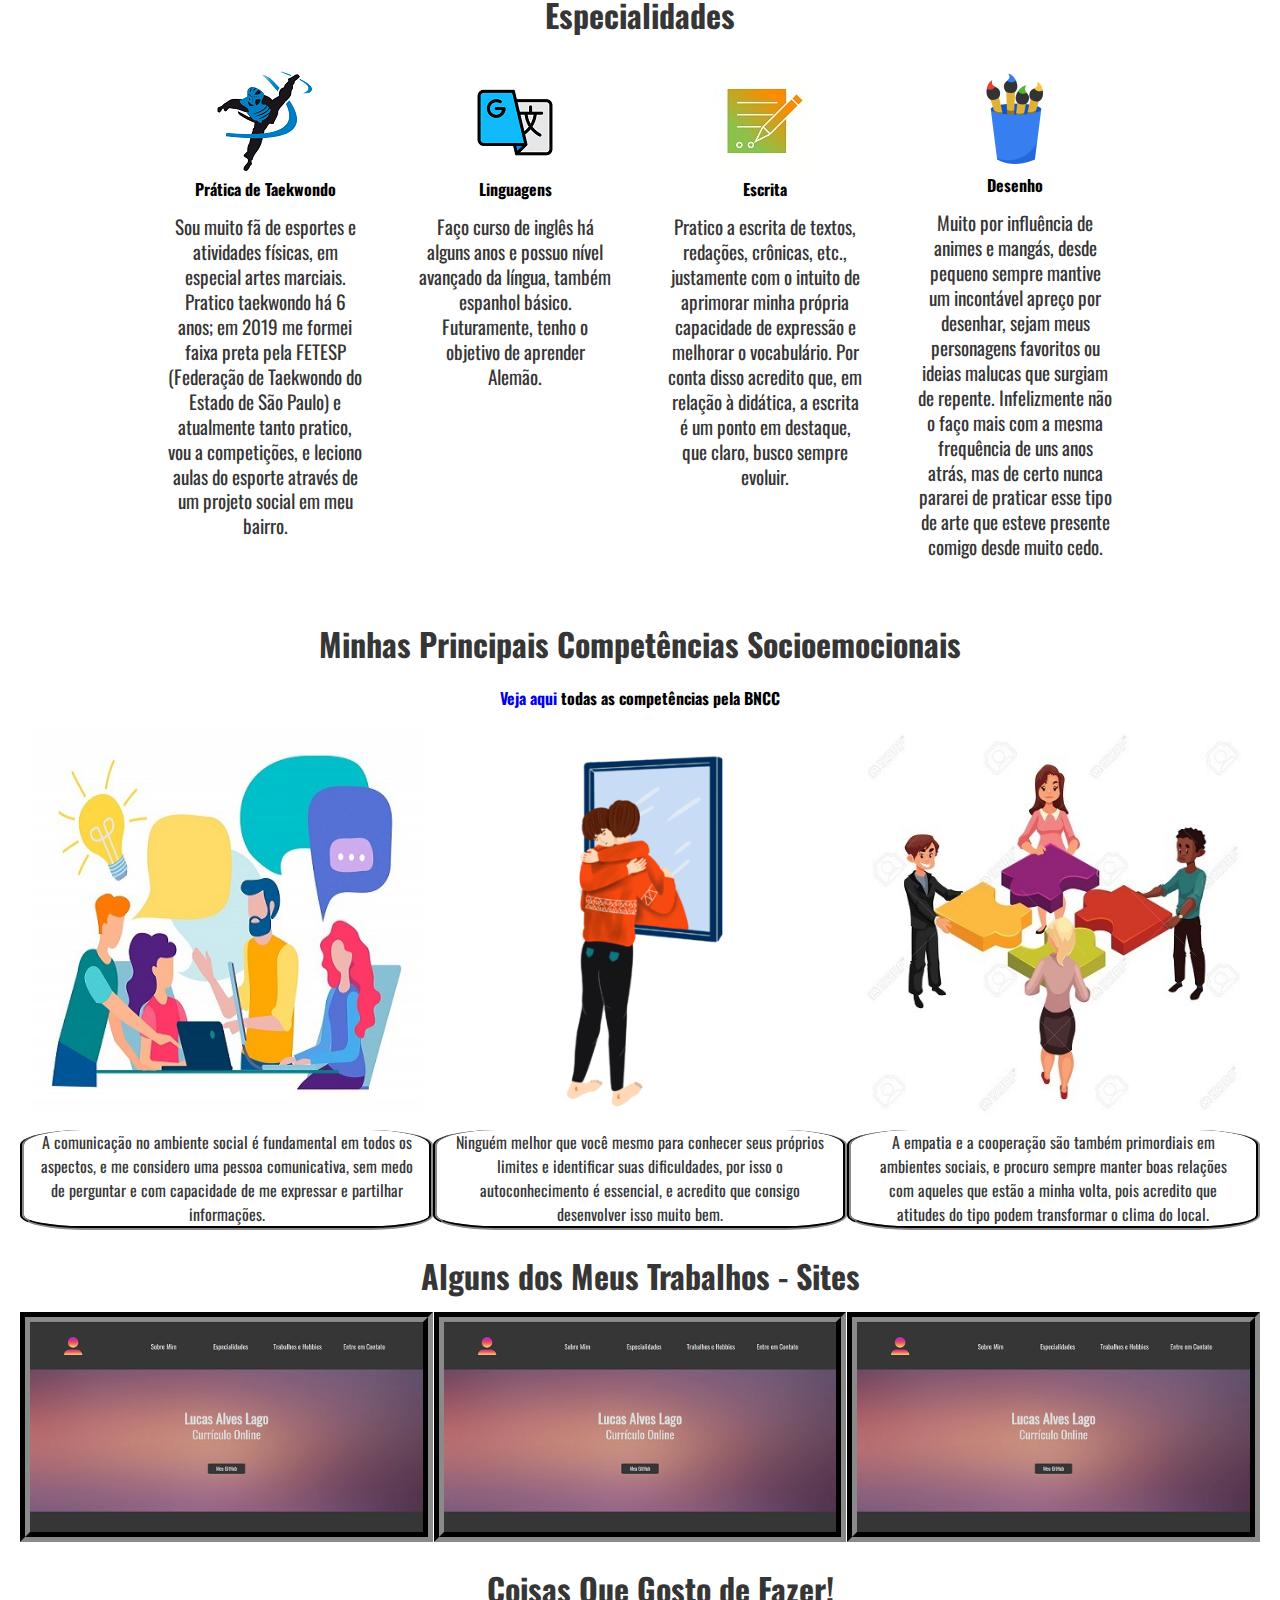
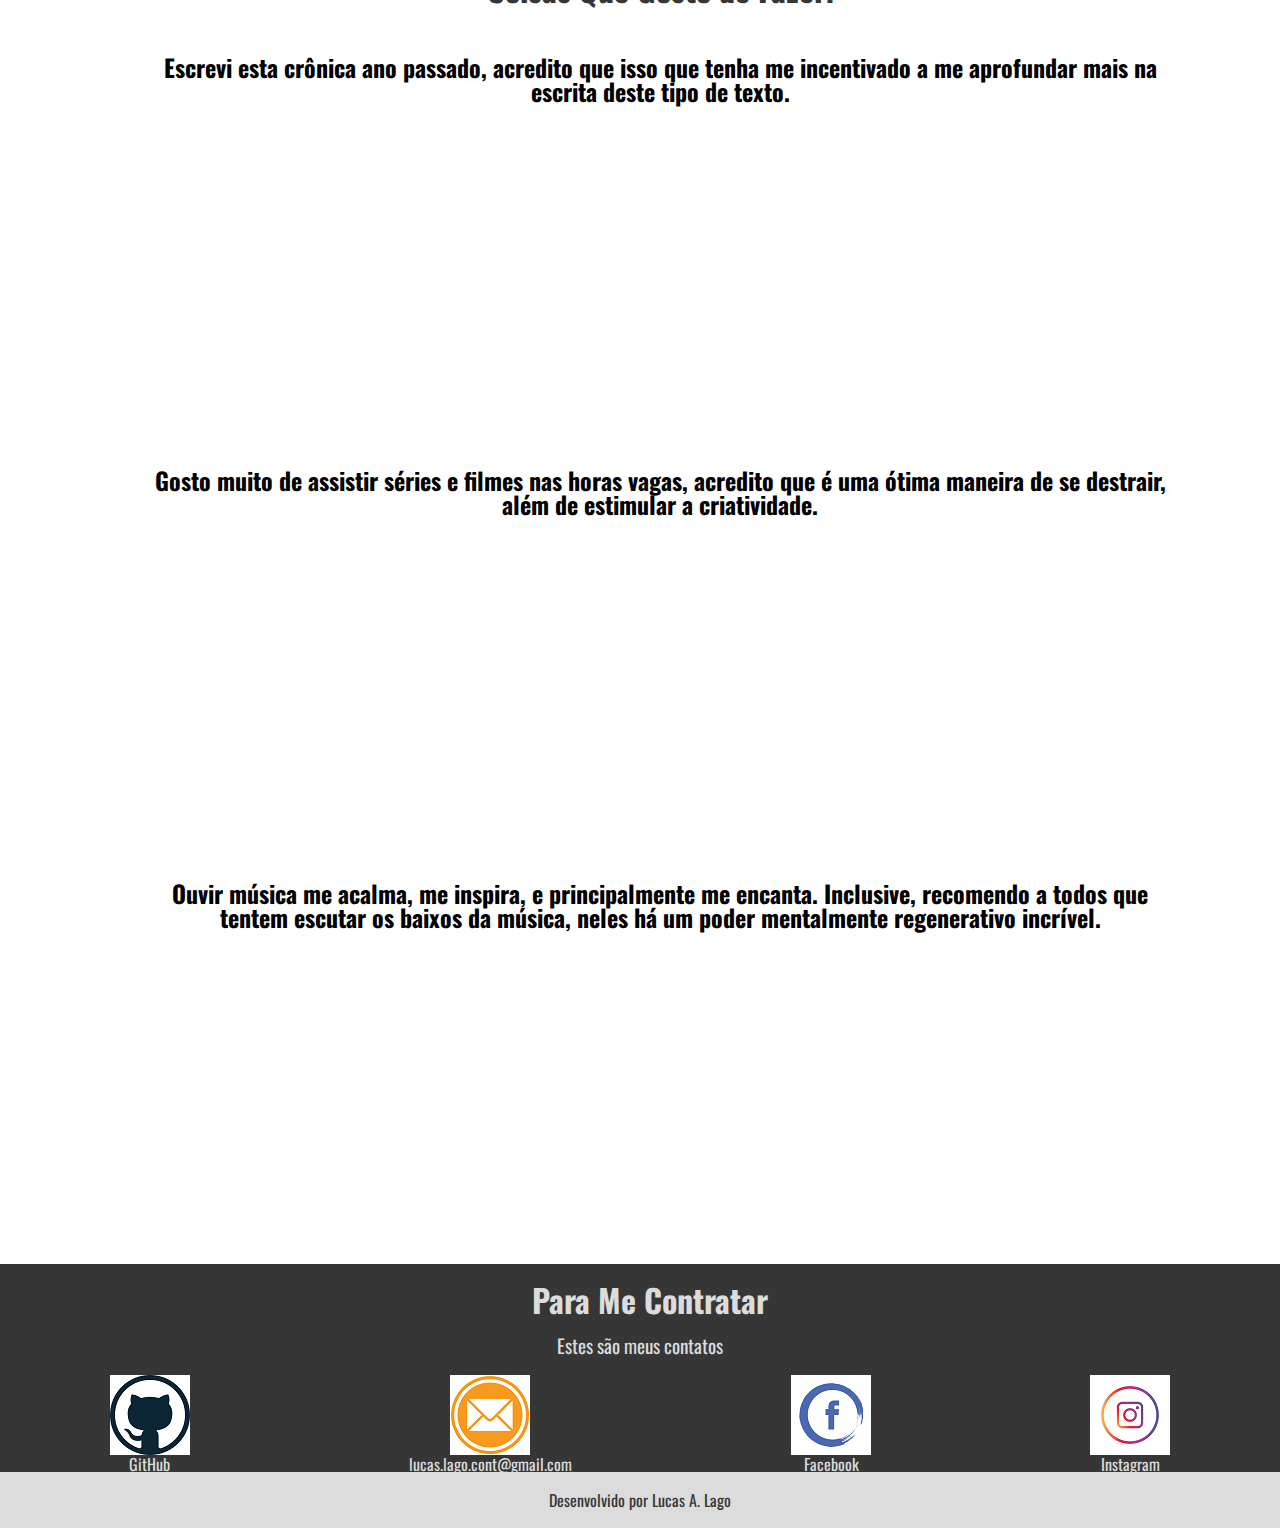
==== commit 2dfae0eb: "Add files via upload" ====
--- a/index.html
+++ b/index.html
@@ -1,207 +1,163 @@
-<!doctype html>
-<html lang="pt-br">
-  <head>
-    <!-- Required meta tags -->
-    <meta charset="utf-8">
-    <meta name="viewport" content="width=device-width, initial-scale=1, shrink-to-fit=no">
+<!DOCTYPE html>
+<html>
+<head>
+	<meta charset="utf-8">
+	<meta name="viewport" content="width=device-width, inicial-scale=1.0">
+	<link href="https://fonts.googleapis.com/css2?family=Oswald&display=swap" rel="stylesheet">
+	<title>Lucas A. Lago</title>
+	<link rel="icon" href="img/faviconn.png">
+	<link rel="stylesheet" type="text/css" href="css/reset.css">
+	<link rel="stylesheet" type="text/css" href="css/estilo.css">
+</head>
+<body>
+	<nav class="logo">
+		<a href="index.html">
+			<img src="img/icone.png">
+		</a>
+		<ul>
+			<li><a href="#sobre">Sobre Mim</a></li>
+			<li><a href="#especialidades">Especialidades</a></li>
+        	<li><a href="#trabalhos">Trabalhos e Hobbies</a></li>
+        	<li><a href="#contato">Entre em Contato</a></li>
+		</ul>
 
-    <!-- Bootstrap CSS -->
-    <link rel="stylesheet" type="text/css" href="css/bootstrap.css">
-    <link rel="stylesheet" type="text/css" href="css/botstrap-grid.css">
-    <link rel="stylesheet" type="text/css" href="css/boostrap-reboot.css">
-    <link rel="stylesheet" type="text/css" href="css/estilo.css">
-    <link href="https://fonts.googleapis.com/css2?family=Syne+Mono&display=swap" rel="stylesheet">
-    <link href="https://fonts.googleapis.com/css2?family=Grenze+Gotisch:wght@800&display=swap" rel="stylesheet">
-    <link rel="icon" type="image/png" sizes="16x16" href="img/favicon.png">
+	</nav>
 
-    <title>Meu Site de Música</title>
-  </head>
-  <body>
-    <nav class="navbar fixed-top navbar-expand-lg navbar-dark bg-dark">
-      <a class="navbar-brand" href="index.html">
-        <img src="img/logo.png" width="30" height="30" alt="" loading="lazy">
-      </a>
-      <button class="navbar-toggler" type="button" data-toggle="collapse" data-target="#navbarSupportedContent" aria-controls="navbarSupportedContent" aria-expanded="false" aria-label="Toggle navigation">
-        <span class="navbar-toggler-icon"></span>
-      </button>
+	<header>
+		<h1>Lucas Alves Lago</h1>
+		<p>Currículo Online</p>
+		<a class="botao" href="https://github.com/Lucas-Alves1/Site-Etec-1-">Meu GitHub</a>
 
-      <div class="collapse navbar-collapse" id="navbarSupportedContent">
-        <ul class="navbar-nav mr-auto">
-          <!--<li class="nav-item active">
-            <a class="nav-link" href="#">Página Inicial<span class="sr-only">(current)</span></a>
-          </li>
-          <li class="nav-item">-->
-            <a class="nav-link" href="#inicio">Página Inicial</a>
-          </li>
-          <li class="nav-item">
-            <a class="nav-link" href="#sobre">Sobre</a>
-          </li>
-          <li class="nav-item dropdown">
-            <a class="nav-link dropdown-toggle" href="#" id="navbarDropdown" role="button" data-toggle="dropdown" aria-haspopup="true" aria-expanded="false">Estilos</a>
-            <div class="dropdown-menu" aria-labelledby="navbarDropdown">
-              <a class="dropdown-item" href="#">Rock</a>
-              <a class="dropdown-item" href="#">Indie</a>
-              <a class="dropdown-item" href="#">Metal</a>
-            </div>
-          </li>
-          <li class="nav-item">
-            <a class="nav-link" href="#destaques">Destaques</a>
-          </li>
-          <li class="nav-item">
-            <a class="nav-link" href="#">Galeria</a>
-          </li>
-          <li class="nav-item">
-            <a class="nav-link" href="#">Contato</a>
-          </li>
-        </ul>
-      </div>
-    </nav>
+	</header>
 
-    <div id="inicio" class="naoentra">
-      <div id="carouselExampleCaptions" class="carousel slide" data-ride="carousel">
-        <ol class="carousel-indicators">
-          <li data-target="#carouselExampleCaptions" data-slide-to="0" class="active"></li>
-          <li data-target="#carouselExampleCaptions" data-slide-to="1"></li>
-          <li data-target="#carouselExampleCaptions" data-slide-to="2"></li>
-        </ol>
-        <div class="carousel-inner">
-          <div class="carousel-item active">
-            <img src="img/rock-banner.png" class="d-block w-100" alt="...">
-            <div class="carousel-caption d-none d-md-block">
-              <h1>ROCK CLÁSSICO</h1>
-            </div>
-          </div>
-          <div class="carousel-item">
-            <img src="img/indie-banner.png" class="d-block w-100" alt="...">
-            <div class="carousel-caption d-none d-md-block">
-              <h1>MÚSICA INDIE</h1>
-            </div>
-          </div>
-          <div class="carousel-item">
-            <img src="img/metal-banner.jpg" class="d-block w-100" alt="...">
-            <div class="carousel-caption d-none d-md-block">
-              <h1>METAL</h1>
-            </div>
-          </div>
-        </div>
-        <a class="carousel-control-prev" href="#carouselExampleCaptions" role="button" data-slide="prev">
-          <span class="carousel-control-prev-icon" aria-hidden="true"></span>
-          <span class="sr-only">Previous</span>
-        </a>
-        <a class="carousel-control-next" href="#carouselExampleCaptions" role="button" data-slide="next">
-          <span class="carousel-control-next-icon" aria-hidden="true"></span>
-          <span class="sr-only">Next</span>
-        </a>
-      </div>
-    </div>  
+	<div class="container">
+		<section id="sobre">
+			<h2>Sobre Mim</h2>
+			<div class="foto">
+				<img src="img/perfil22.jpeg">				
+			</div>
+			<div class="texto">
+				<p>
+					Olá, prazer! Me chamo Lucas Alves Lago, tenho 15 anos e sou aluno do 1º ano do ensino médio com habilitação técnica em Informática para a Internet na ETEC Prof. Maria Cristina Medeiros. Desde que me entendo por gente, a tecnologia sempre me despertou muito interesse, portanto me esforço dia após dia, para que no futuro me torne um bom profissional neste campo e possa contribuir para/com um bom desenvolvimento tecnológico no mesmo. 
+				</p>
+			</div>
+			
+		</section>
+		<section id="especialidades">
 
-    <main id="sobre" class="gradiente">
-      <div id="sobre1" class="linha">
-        <img class="img-fluid" src="img/linha.png">
-      </div>
-      <div class="gradiente">
-        <section>
-          <div class="container">
-            <div class="row align-items-center">
-              <div class="col-md-3 col-lg-3 d-none d-md-block"> 
-                <div class="p-4">
-                  <img class="img-fluid radius-meu" src="img/rock1.jpg" alt="">
-                </div>             
-              </div>
-              <div class="col-md-9 col-lg-9">  
-                <div class="p-4">
-                  <h3 class="display-5 sombra-branca">Sobre o Rock!</h3>
-                  <div class="ano"><span data-toggle="counter-up">1950</span></div>
-                  <p>O Rock 'n' Roll é um gênero musical que teve origem nos Estados Unidos a partir dos anos 1950, popularizando-se por todo o mundo. O gênero <span class="destaque-vermelho">teve seu auge</span> nas décadas de 1970 e, <span class="destaque-vermelho">especialmente 1980</span>, quando nasceram as principais bandas do gênero, as quais passaram a atrair multidões durante shows em estádios e festivais.                      
-                  </p>
-                </div>              
-              </div>
-            </div>
-          </div>
-        </section>
+			<h2>Especialidades</h2>
+			<div>
+				<img src="img/tkd.png">
+				<h3>Prática de Taekwondo</h3>
+				<p>
+					Sou muito fã de esportes e atividades físicas, em especial artes marciais. Pratico taekwondo há 6 anos; em 2019 me formei faixa preta pela FETESP (Federação de Taekwondo do Estado de São Paulo) e atualmente tanto pratico, vou a competições, e leciono aulas do esporte através de um projeto social em meu bairro.
+				</p>
+			</div>
+				
+			<div>
+				<img src="img/idioma.png">
+				<h3>Linguagens</h3>
+				<p>
+					Faço curso de inglês há alguns anos e possuo nível avançado da língua, também espanhol básico. Futuramente, tenho o objetivo de aprender Alemão.
+				</p>
+			</div>
+				
+			<div>
+				<img src="img/escrita.jpg">
+				<h3>Escrita</h3>
+				<p>
+					Pratico a escrita de textos, redações, crônicas, etc., justamente com o intuito de aprimorar minha própria capacidade de expressão e melhorar o vocabulário. Por conta disso acredito que, em relação à didática, a escrita é um ponto em destaque, que claro, busco sempre evoluir.
+				</p>
+			</div>
 
-        <section>
-          <div class="container">
-            <div class="row align-items-center">
-              <div class="col-md-9 col-lg-9">
-                <div class="p-4">
-                  <h3 class="display-5 sombra-branca">Sobre a Música Indie</h3>
-                  <div class="ano"><span data-toggle="counter-up">1980</span></div>
-                  <p>Indie rock é um gênero musical surgido no Reino Unido e EUA durante a década de 1980. É <span class="destaque-vermelho">enraizado em gêneros mais antigos</span>, como o rock alternativo, o pós-punk e a new wave. Artistas do gênero são bastante conhecidos por fazerem questão de manter <span class="destaque-vermelho">controle completo</span> de sua música e carreira, lançando álbuns por gravadoras independentes e baseando a divulgação de seu trabalho em turnês, rádios e, atualmente, na internet.
-                </div>             
-              </div>
-              <div class="col-md-3 col-lg-3 d-none d-md-block">
-                <div class="p-4">
-                  <img class="img-fluid radius-meu" src="img/indie1.jpg" alt="">
-                </div>              
-              </div>
-            </div>
-          </div>  
-        </section>
+			<div>
+				<img src="img/desenho.png">
+				<h3>Desenho</h3>
+				<p>
+					Muito por influência de animes e mangás, desde pequeno sempre mantive um incontável apreço por desenhar, sejam meus personagens favoritos ou ideias malucas que surgiam de repente. Infelizmente não o faço mais com a mesma frequência de uns anos atrás, mas de certo nunca pararei de praticar esse tipo de arte que esteve presente comigo desde muito cedo.  
+				</p>
+			</div>
+		</section>
+		<section id="competencias">
+			<h2>Minhas Principais Competências Socioemocionais</h2>
+			<h3><a href="docs/competencias.pdf" target="_blank">Veja aqui</a> todas as competências pela BNCC</h3>
+			<div class="comp">
+				<img src="img/comunicacao.png">
+				<p>
+					A comunicação no ambiente social é fundamental em todos os aspectos, e me considero uma pessoa comunicativa, sem medo de perguntar e com capacidade de me expressar e partilhar informações.
+				</p>
+			</div>
+			<div class="comp">
+				<img src="img/autoconhecimento.png">
+				<p>
+					Ninguém melhor que você mesmo para conhecer seus próprios limites e identificar suas dificuldades, por isso o autoconhecimento é essencial, e acredito que consigo desenvolver isso muito bem.
+				</p>
+			</div>
+			<div class="comp">
+				<img src="img/coop.jpg">
+				<p>
+					A empatia e a cooperação são também primordiais em ambientes sociais, e procuro sempre manter boas relações com aqueles que estão a minha volta, pois acredito que atitudes do tipo podem transformar o clima do local.
+				</p>
+			</div>
+			<h2 id="trabalhos">Alguns dos Meus Trabalhos - Sites</h2>
 
-        <section>
-          <div class="container">
-            <div class="row align-items-center">
-              <div class="col-md-3 col-lg-3 d-none d-md-block">    
-                <div class="p-4">
-                  <img class="img-fluid radius-meu" src="img/metal1.jpg" alt="">
-                </div>
-              </div>
-              <div class="col-md-9 col-lg-9">  
-                <div class="p-4">
-                  <h3 class="display-5 sombra-branca">Um Pouco de Heavy Metal!</h3>
-                  <div class="ano"><span data-toggle="counter-up">1969</span></div>
-                  <p>Heavy Metal é um gênero do rock que se desenvolveu no final da década de 1960, em grande parte no Reino Unido e nos EUA. <span class="destaque-vermelho">Tendo como raízes o blues-rock e o rock psicodélico</span>, as bandas que iniciaram o gênero desenvolveram um som massivo e encorpado, caracterizado principalmente pela presença de <span class="destaque-vermelho">cordas graves da guitarra</span> para a criação de riffs destorcidos e marcantes, dando um ar sombrio às composições.  
-                  </p>
-                </div>                 
-              </div>
-            </div>  
-          </div>
-        </section>
-      </div>
-    </main>
+				<div class="comp trab">
+					<a href="https://curriculo-online1.000webhostapp.com/" target="_blank"><img src="img/site.png"></a>
+				
+				</div>
+				<div class="comp trab">
+					<a href="https://curriculo-online1.000webhostapp.com/" target="_blank"><img src="img/site.png"></a>
+				
+				</div>
+				<div class="comp trab">
+					<a href="https://curriculo-online1.000webhostapp.com/" target="_blank"><img src="img/site.png"></a>
+				
+				</div>
 
-    <div id="destaques" class="fundo-imagem img-fluid">
-      <section id="counts" class="counts section-bg">
-        <div class="container">
-          <h2 class="cor sombra-vermelha"><b>História da Música</b></h2>
-          <div class="row justify-content-center">
+		</section>
+		<section id="hobbies">
+			<h2>Coisas Que Gosto de Fazer!</h2>
+			<div class="hobbies">
+				<h3>Escrevi esta crônica ano passado, acredito que isso que tenha me incentivado a me aprofundar mais na escrita deste tipo de texto.</h3>
+				<iframe width="80%" height="300" src="docs/cronica_anuncio.pdf"></iframe>
+			</div>
+			<div class="hobbies">
+				<h3>Gosto muito de assistir séries e filmes nas horas vagas, acredito que é uma ótima maneira de se destrair, além de estimular a criatividade.</h3>
+				<iframe width="80%" height="300" src="https://www.youtube.com/embed/rNciXGzYZms" frameborder="0" allow="accelerometer; autoplay; encrypted-media; gyroscope; picture-in-picture" allowfullscreen></iframe>
+			</div>
+			<div class="hobbies">
+				<h3>Ouvir música me acalma, me inspira, e principalmente me encanta. Inclusive, recomendo a todos que tentem escutar os baixos da música, neles há um poder mentalmente regenerativo incrível.</h3>  
+				<iframe width="80%" height="300" src="https://www.youtube.com/embed/yjazVd1yk9I" frameborder="0" allow="accelerometer; autoplay; encrypted-media; gyroscope; picture-in-picture" allowfullscreen></iframe>
+			</div>
+		</section>
+		<section id="contato">
+			<h2>Para Me Contratar</h2>
+			<p>Estes são meus contatos</p>
+			<div>
+				<img src="img/git.png">
+				<p><a href="https://github.com/Lucas-Alves1" target="_blank">GitHub</a></p>
+			</div>
+			<div>
+				<img src="img/email.png">
+				<p><a href="https://mail.google.com/mail/u/0/" target="_blank">lucas.lago.cont@gmail.com</a></p>
+			</div>
+			<div>
+				<img src="img/face.png" alt="facebook" target="_blank">
+				<p><a href="https://www.facebook.com/lucas.alves.du">Facebook</a></p>
+			</div>
+			<div>
+				<img src="img/insta.png" alt="instagram" target="_blank">
+				<p><a href="https://www.instagram.com/luscakkkkkkkkk/?hl=pt-br">Instagram</a></p>
+			</div>
+			
+			
+		</section>
+		<footer>
+			<p>Desenvolvido por Lucas A. Lago</p>
+		</footer>
 
-            <div class="col-lg-4 col-md-4 d-md-flex align-items-md-stretch">
-              <div class="count-box">
-                <span data-toggle="counter-up">1950</span>
-                <p class="sombra-preta">ROCK 'N' ROLL</p>
-              </div>
-            </div>
 
-            <div class="col-lg-4 col-md-4 d-md-flex align-items-md-stretch">
-              <div class="count-box">
-                <span data-toggle="counter-up">1980</span>
-                <p class="sombra-preta">MÚSICA INDIE</p>
-              </div>
+	</div>
 
-            <div class="col-lg-4 col-md-4 d-md-flex align-items-md-stretch">
-              <div class="count-box">
-                <span data-toggle="counter-up">1969</span>
-                <p class="sombra-preta">HEAVY METAL</p>
-              </div>
-          </div>
-        </div>
-      </section>    
-    </div>
-
-    <!-- Optional JavaScript -->
-    <!-- jQuery first, then Popper.js, then Bootstrap JS -->
-
-    <script type="text/javascript" src="js/jquery.min.js"></script>
-    <script type="text/javascript" src="js/jquery.waypoints.min.js"></script>
-    <script src="https://cdn.jsdelivr.net/npm/popper.js@1.16.1/dist/umd/popper.min.js" integrity="sha384-9/reFTGAW83EW2RDu2S0VKaIzap3H66lZH81PoYlFhbGU+6BZp6G7niu735Sk7lN" crossorigin="anonymous"></script>
-    <script type="text/javascript" src="js/bootstrap.js"></script>
-    <script type="text/javascript" src="js/bootstrap.bundle.js"></script>
-    <script type="text/javascript" src="js/counterup.min.js"></script>
-    <script type="text/javascript" src="js/jquery.waypoints.min.js"></script>
-    <script type="text/javascript" src="js/main.js"></script>
-    
-    
-  </body>
+</body>
 </html>